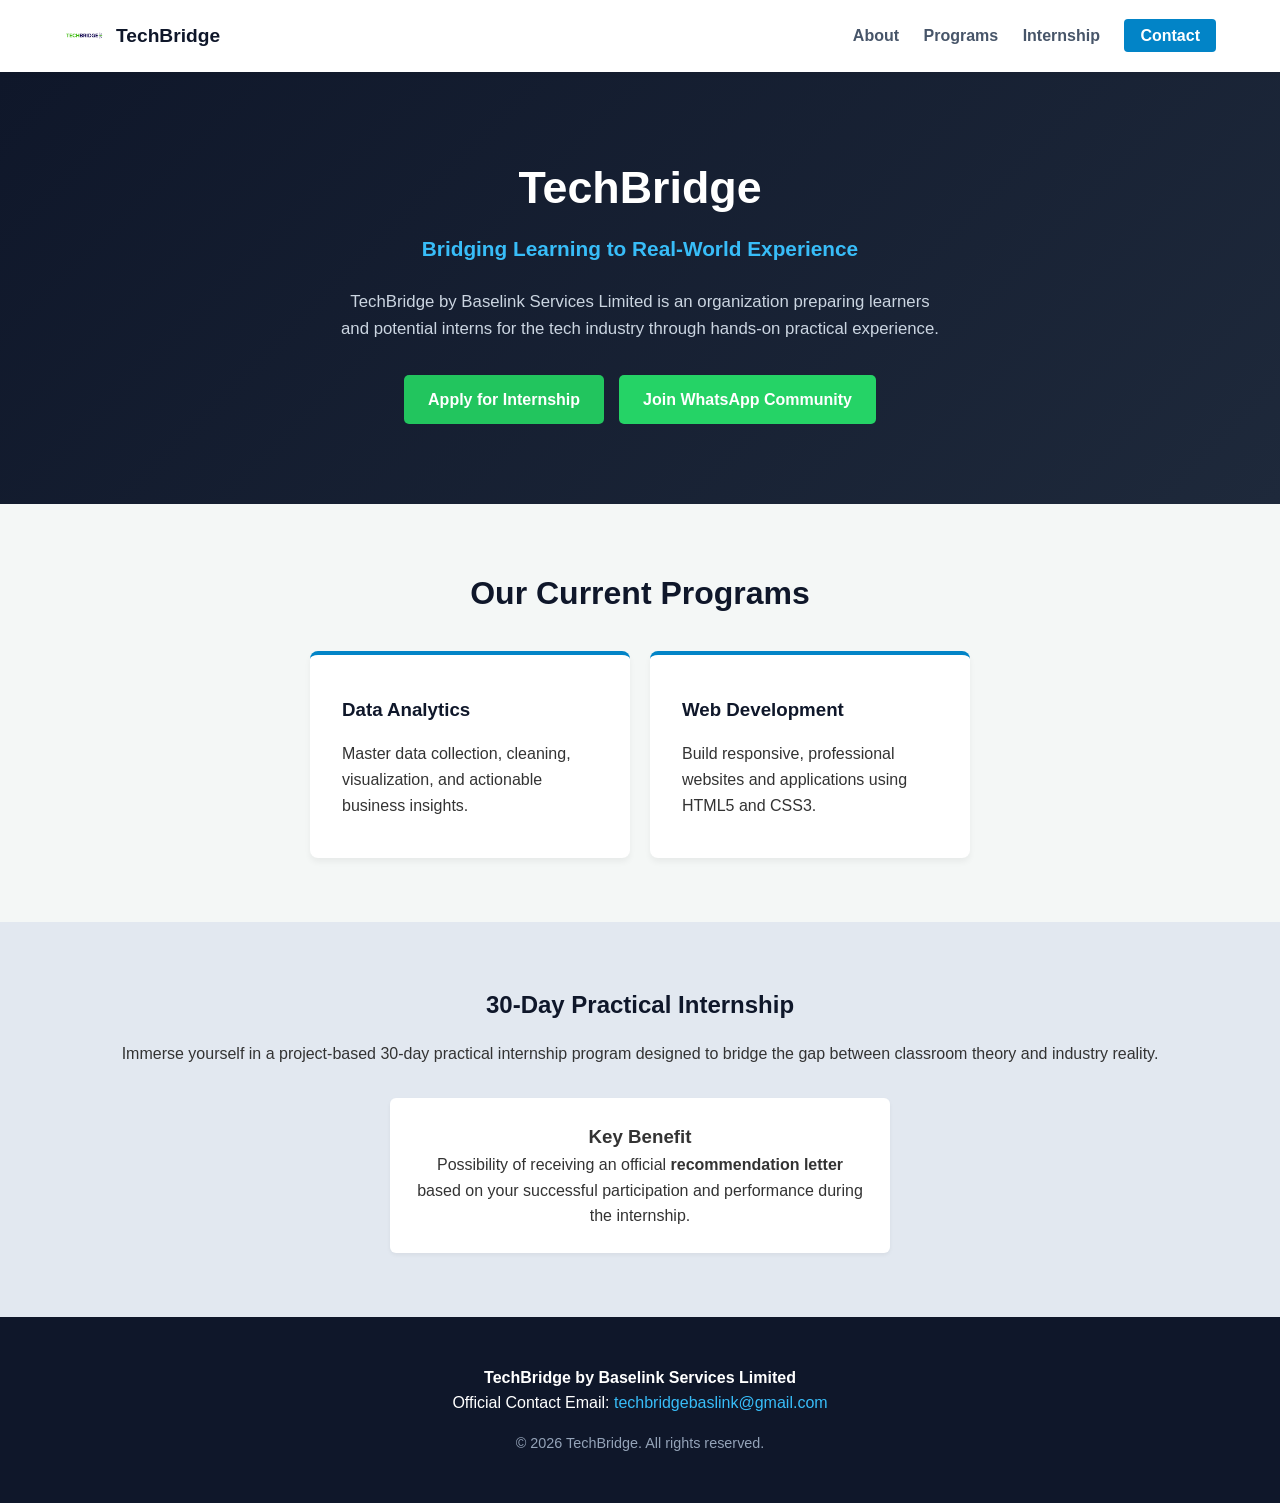
==== index.html @ 60b970bb "Initial commit - TechBridge homepage" ====
<!DOCTYPE html> <html lang="en"> 
<head>
    <meta charset="UTF-8"> <meta 
    name="viewport" 
    content="width=device-width, 
    initial-scale=1.0"> 
    <title>TechBridge - Bridging 
    Learning to Real-World 
    Experience</title> <link 
    rel="stylesheet" 
    href="style.css">
</head> <body> <!-- Header & 
    Brand Identity --> <header>
        <div 
        class="logo-container">
            <img 
            src="images/techbridge-logo.png" 
            alt="TechBridge 
            Logo"> <span 
            class="brand-name">TechBridge</span>
        </div> <nav> <a 
            href="#about">About</a> 
            <a 
            href="#programs">Programs</a> 
            <a 
            href="#internship">Internship</a> 
            <a href="#contact" 
            class="nav-contact">Contact</a>
        </nav> </header> <!-- 
    Hero Section --> <section 
    class="hero" id="about">
        <h1>TechBridge</h1> <p 
        class="tagline">Bridging 
        Learning to Real-World 
        Experience</p> <p 
        class="intro-desc">TechBridge 
        by Baselink Services 
        Limited is an 
        organization preparing 
        learners and potential 
        interns for the tech 
        industry through hands-on 
        practical experience.</p> 
        <div class="hero-btns">
            <a 
            href="https://forms.gle/your-application-form" 
            target="_blank" 
            class="btn-primary">Apply 
            for Internship</a> <a 
            href="https://chat.whatsapp.com/your-community-link" 
            target="_blank" 
            class="btn-community">Join 
            WhatsApp 
            Community</a>
        </div> </section> <!-- 
    Programs Section --> <section 
    id="programs" 
    class="programs">
        <h2>Our Current 
        Programs</h2> <div 
        class="program-grid">
            <div class="card"> 
                <h3>Data 
                Analytics</h3> 
                <p>Master data 
                collection, 
                cleaning, 
                visualization, 
                and actionable 
                business 
                insights.</p>
            </div> <div 
            class="card">
                <h3>Web 
                Development</h3> 
                <p>Build 
                responsive, 
                professional 
                websites and 
                applications 
                using HTML5 and 
                CSS3.</p>
            </div> </div> 
    </section> <!-- Internship 
    Details Section --> <section 
    id="internship" 
    class="internship-section">
        <h2>30-Day Practical 
        Internship</h2> 
        <p>Immerse yourself in a 
        project-based 30-day 
        practical internship 
        program designed to 
        bridge the gap between 
        classroom theory and 
        industry reality.</p> 
        <div class="benefit-box">
            <h3>Key Benefit</h3> 
            <p>Possibility of 
            receiving an official 
            <strong>recommendation 
            letter</strong> based 
            on your successful 
            participation and 
            performance during 
            the internship.</p>
        </div> </section> <!-- 
    Footer & Contact --> <footer 
    id="contact">
        <p><strong>TechBridge by 
        Baselink Services 
        Limited</strong></p> 
        <p>Official Contact 
        Email: <a 
        href="mailto:techbridgebaslink@gmail.com">techbridgebaslink@gmail.com</a></p> 
        <p 
        class="footer-copy">&copy; 
        2026 TechBridge. All 
        rights reserved.</p>
    </footer> </body> </html>
---- style.css ----
* { margin: 0; padding: 0; 
    box-sizing: border-box; 
    font-family: Arial, 
    sans-serif;
}
body { line-height: 1.6; color: 
    #333;
    background-color: #f4f7f6;
}
header { display: flex; 
    justify-content: 
    space-between; align-items: 
    center; padding: 1rem 5%; 
    background: #ffffff; 
    box-shadow: 0 2px 5px 
    rgba(0,0,0,0.05); position: 
    sticky; top: 0; z-index: 100;
}
.logo-container { display: flex; 
    align-items: center; gap: 
    12px;
}
.logo-container img { height: 
    40px;
}
.brand-name { font-size: 1.2rem; 
    font-weight: bold; color: 
    #0f172a;
}
nav a { margin-left: 20px; 
    text-decoration: none; color: 
    #475569;
    font-weight: 600;
}
.nav-contact { background-color: 
    #0284c7;
    color: white !important; 
    padding: 8px 16px; 
    border-radius: 4px;
}
.hero { text-align: center; 
    padding: 5rem 2rem; 
    background: 
    linear-gradient(135deg, 
    #0f172a, #1e293b);
    color: white;
}
.hero h1 { font-size: 2.8rem; 
    margin-bottom: 0.5rem;
}
.tagline { font-size: 1.3rem; 
    color: #38bdf8; 
    margin-bottom: 1.5rem; 
    font-weight: 600;
}
.intro-desc { max-width: 600px; 
    margin: 0 auto 2rem auto; 
    color: #cbd5e1; font-size: 
    1.05rem;
}
.hero-btns { display: flex; gap: 
    15px; justify-content: 
    center; flex-wrap: wrap;
}
.btn-primary { background-color: 
    #22c55e;
    color: white; padding: 12px 
    24px; border-radius: 5px; 
    text-decoration: none; 
    font-weight: bold;
}
.btn-community { 
    background-color: #25d366; 
    color: white; padding: 12px 
    24px; border-radius: 5px; 
    text-decoration: none; 
    font-weight: bold;
}
.programs { padding: 4rem 5%; 
    text-align: center;
}
.programs h2 { font-size: 2rem; 
    margin-bottom: 2rem; color: 
    #0f172a;
}
.program-grid { display: flex; 
    gap: 20px; justify-content: 
    center; flex-wrap: wrap;
}
.card { background: white; 
    padding: 2.5rem 2rem; 
    border-radius: 8px; 
    box-shadow: 0 4px 6px 
    rgba(0,0,0,0.05); width: 
    320px; text-align: left; 
    border-top: 4px solid 
    #0284c7;
}
.card h3 { margin-bottom: 1rem; 
    color: #0f172a;
}
.internship-section { background: 
    #e2e8f0;
    text-align: center; padding: 
    4rem 2rem;
}
.internship-section h2 { color: 
    #0f172a;
    margin-bottom: 1rem;
}
.benefit-box { background: white; 
    max-width: 500px; margin: 
    2rem auto 0 auto; padding: 
    1.5rem; border-radius: 6px; 
    box-shadow: 0 2px 4px 
    rgba(0,0,0,0.05);
}
footer { background: #0f172a; 
    color: white; text-align: 
    center; padding: 3rem 2rem;
}
footer a { color: #38bdf8; 
    text-decoration: none;
}
.footer-copy { margin-top: 1rem; 
    color: #94a3b8; font-size: 
    0.9rem;
}
@media (max-width: 768px) { nav { 
        display: none;
    }
    .hero h1 { font-size: 2.2rem;
    }
}
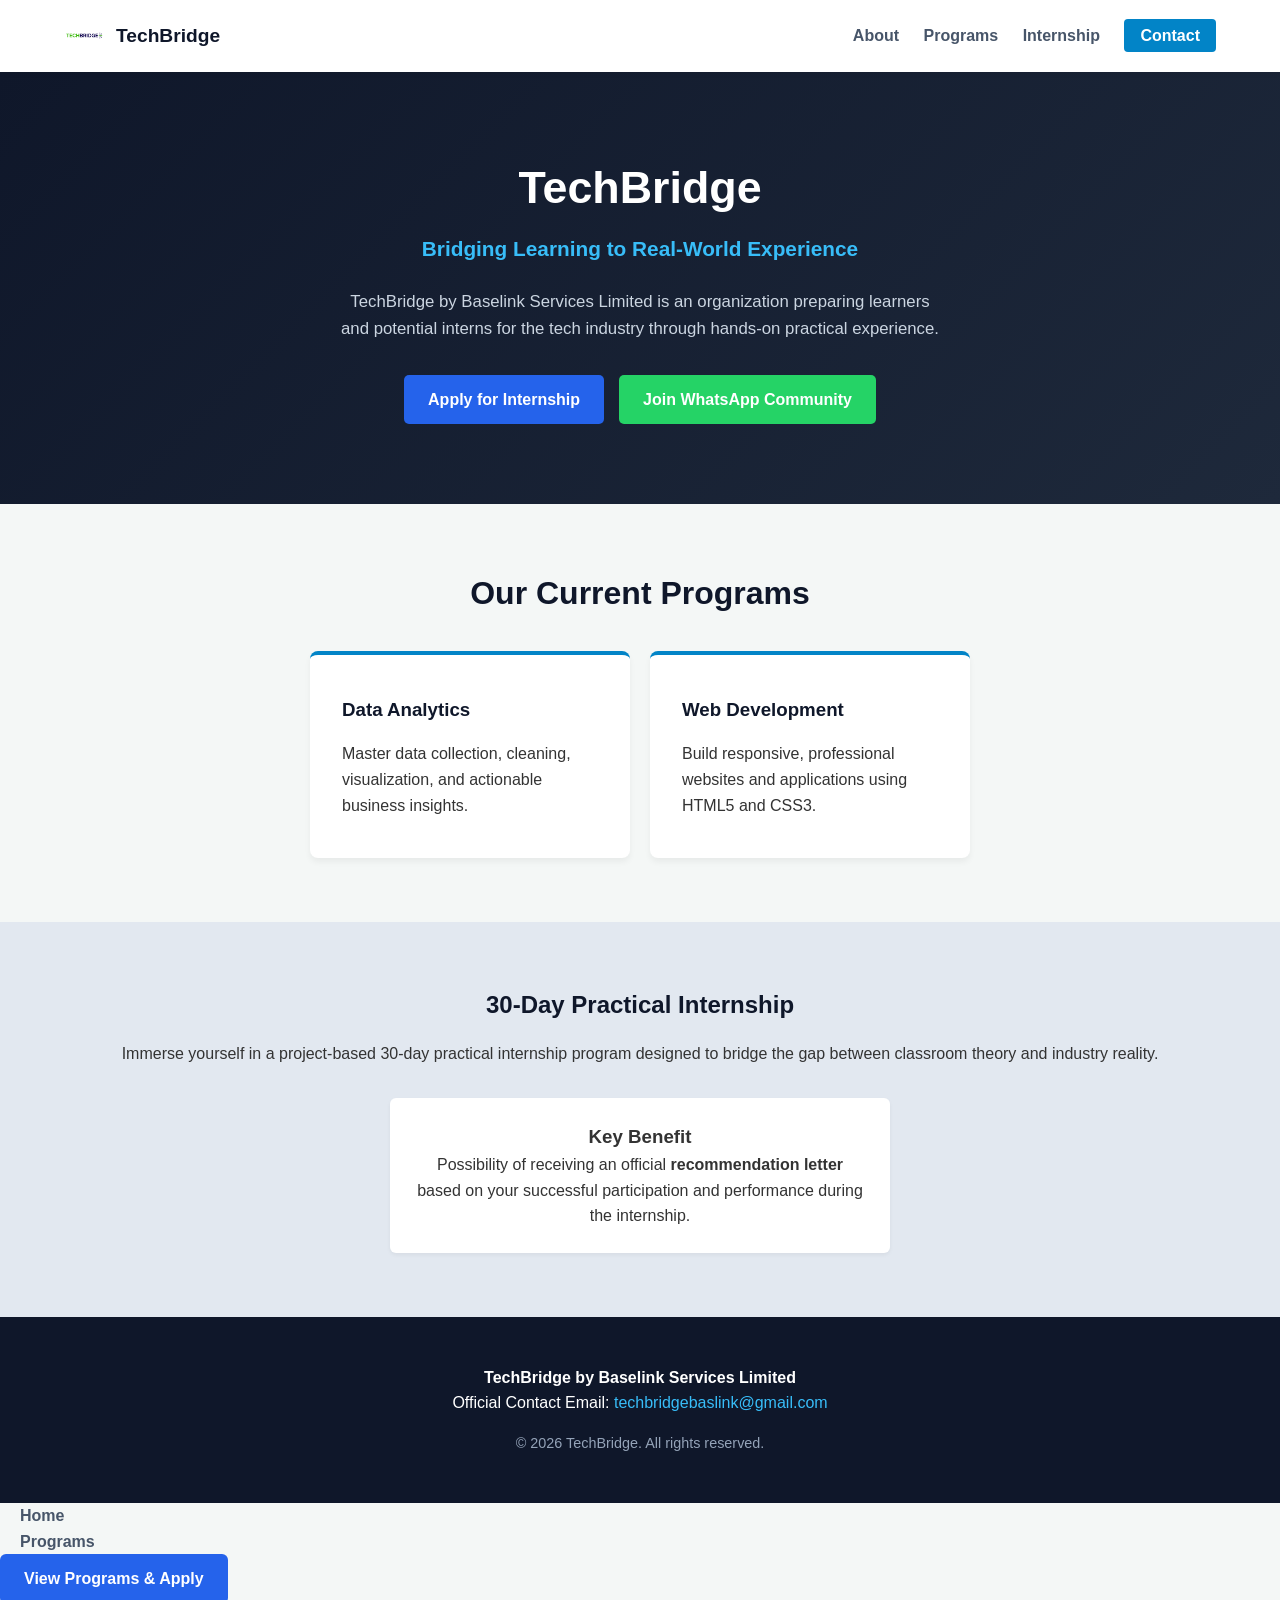
==== commit 51d68688: "Connected homepage navigation to programs.html" ====
--- a/index.html
+++ b/index.html
@@ -117,4 +117,12 @@
         class="footer-copy">&copy; 
         2026 TechBridge. All 
         rights reserved.</p>
-    </footer> </body> </html>
+    </footer> </body> </html> <nav> <ul 
+    class="nav-links">
+        <li><a 
+        href="index.html">Home</a></li> 
+        <li><a 
+        href="programs.html">Programs</a></li>
+    </ul> </nav> <a href="programs.html" 
+class="btn btn-primary">View Programs & 
+Apply</a>
--- a/style.css
+++ b/style.css
@@ -132,3 +132,89 @@
     .hero h1 { font-size: 2.2rem;
     }
 }
+
+/* --- Task 2: Programs 
+Experience Styles --- */ 
+.programs-overview {
+    text-align: center; 
+    padding: 3rem 1.5rem 
+    2rem; max-width: 800px; 
+    margin: 0 auto;
+}
+.programs-container { 
+    display: grid; 
+    grid-template-columns: 
+    repeat(auto-fit, 
+    minmax(320px, 1fr)); 
+    gap: 2rem; max-width: 
+    1100px; margin: 2rem 
+    auto; padding: 0 
+    1.5rem;
+}
+.program-card { background: 
+    #ffffff;
+    border-radius: 12px; 
+    border: 1px solid 
+    #e2e8f0;
+    padding: 2rem; display: 
+    flex; flex-direction: 
+    column; 
+    justify-content: 
+    space-between;
+}
+.category-badge { display: 
+    inline-block; padding: 
+    0.25rem 0.75rem; 
+    font-size: 0.8rem; 
+    font-weight: 600; 
+    border-radius: 20px; 
+    text-transform: 
+    uppercase;
+}
+.data-card .category-badge 
+{ background-color: 
+#e0f2fe; color: #0284c7; }
+.web-card .category-badge { 
+background-color: #d1fae5; 
+color: #059669; } 
+.skills-list {
+    list-style: none; 
+    padding: 0; display: 
+    flex; flex-wrap: wrap; 
+    gap: 0.5rem;
+}
+.skills-list li { 
+    background: #f1f5f9; 
+    padding: 0.4rem 0.8rem; 
+    border-radius: 6px; 
+    font-size: 0.875rem;
+}
+.btn { display: 
+    inline-block; padding: 
+    0.75rem 1.5rem; 
+    border-radius: 6px; 
+    text-decoration: none; 
+    font-weight: 600; 
+    text-align: center;
+}
+.btn-primary { 
+background-color: #2563eb; 
+color: white; } 
+.btn-secondary { 
+background-color: #f1f5f9; 
+color: #1e293b; width: 
+100%; box-sizing: 
+border-box; } .cta-section 
+{
+    text-align: center; 
+    background-color: 
+    #0f172a;
+    color: white; padding: 
+    4rem 1.5rem; 
+    margin-top: 4rem;
+}
+@media (max-width: 640px) { 
+    .programs-container { 
+    grid-template-columns: 
+    1fr; }
+}
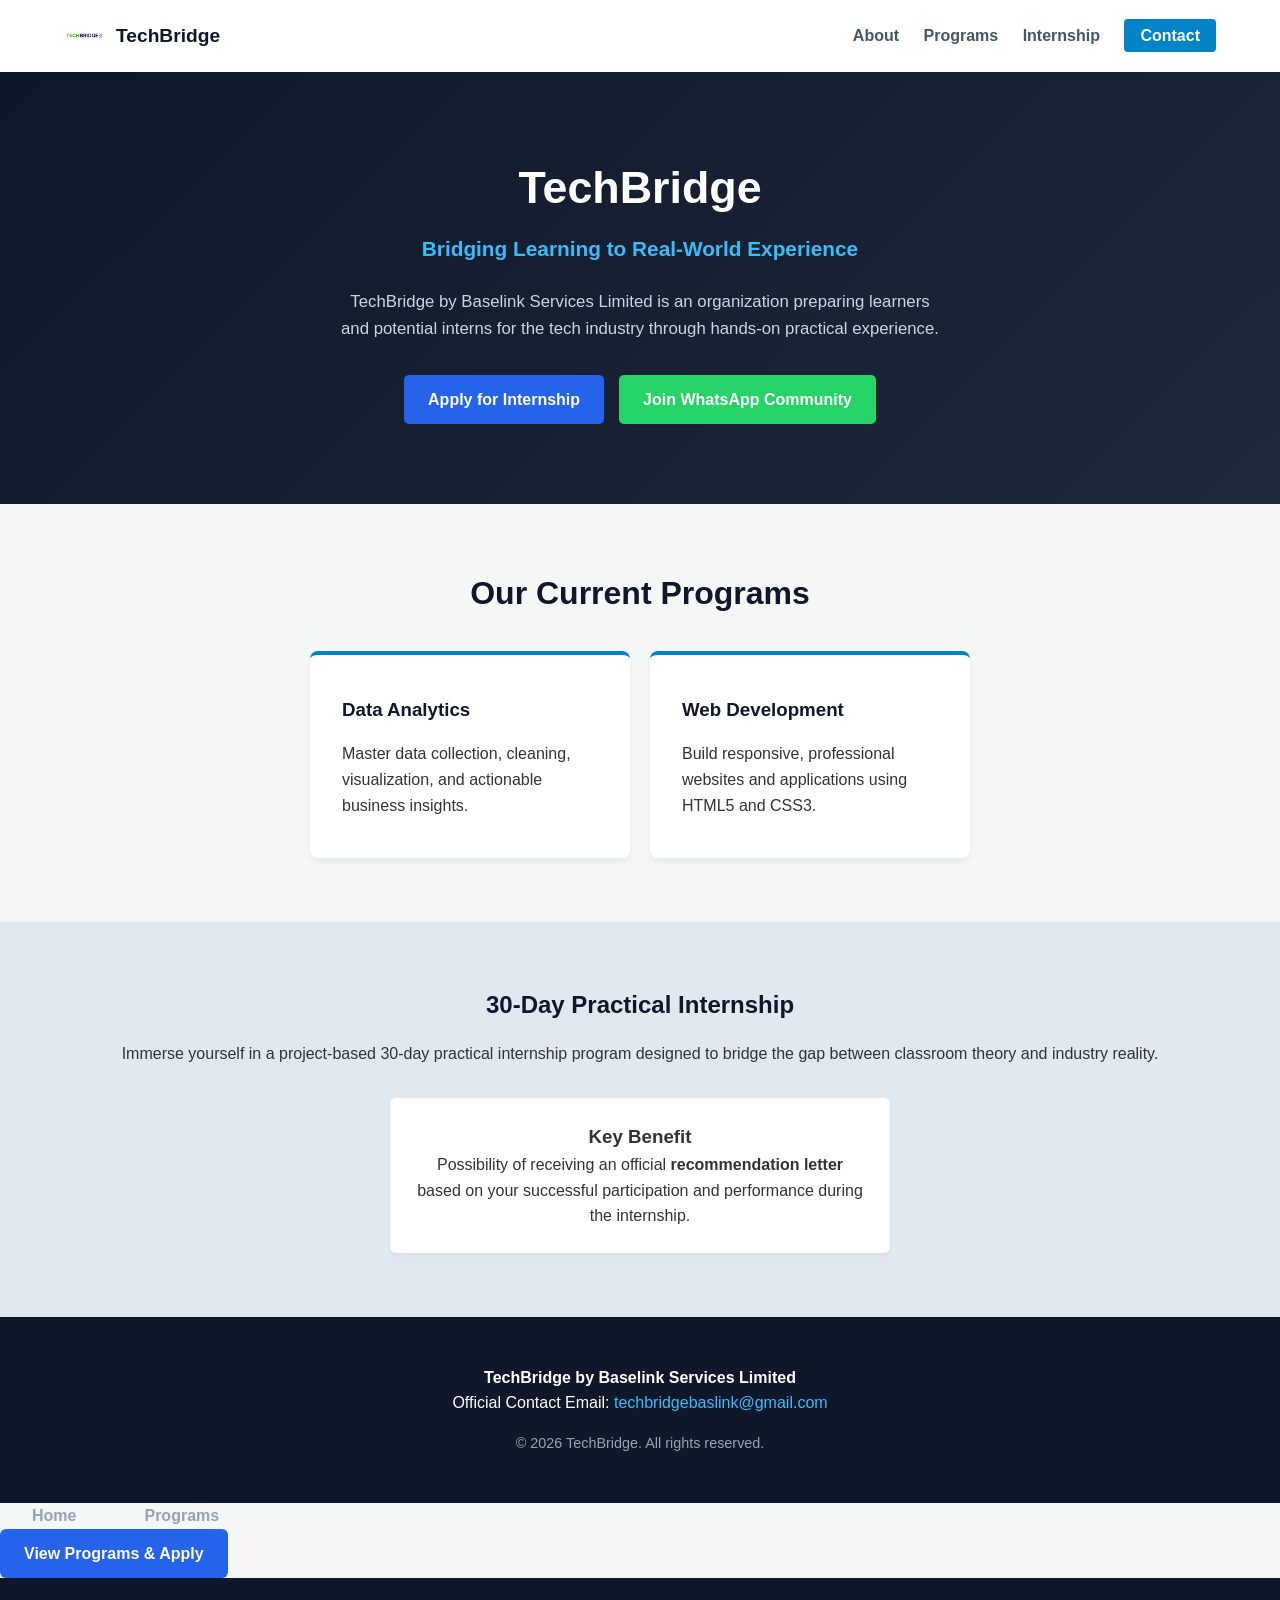
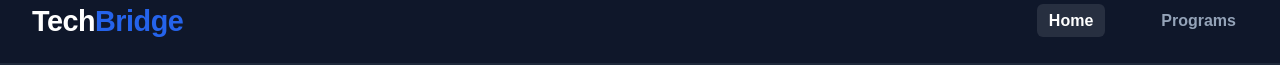
==== commit 12900384: "Added two-way navigation and explicit back link" ====
--- a/index.html
+++ b/index.html
@@ -125,4 +125,13 @@
         href="programs.html">Programs</a></li>
     </ul> </nav> <a href="programs.html" 
 class="btn btn-primary">View Programs & 
-Apply</a>
+Apply</a> <header class="navbar">
+    <a href="index.html" 
+    class="logo">Tech<span>Bridge</span></a> 
+    <nav>
+        <ul class="nav-links"> <li><a 
+            href="index.html" 
+            class="active">Home</a></li> 
+            <li><a 
+            href="programs.html">Programs</a></li>
+        </ul> </nav> </header>
--- a/style.css
+++ b/style.css
@@ -218,3 +218,41 @@
     grid-template-columns: 
     1fr; }
 }
+/* --- Navigation Bar & Prominent Logo --- 
+*/ .navbar {
+    display: flex; justify-content: 
+    space-between; align-items: center; 
+    padding: 1.2rem 2rem; 
+    background-color: #0f172a; 
+    border-bottom: 2px solid #1e293b;
+}
+.navbar .logo { font-size: 1.8rem; 
+    font-weight: 800; color: #ffffff; 
+    text-decoration: none; letter-spacing: 
+    -0.5px;
+}
+.navbar .logo span { color: #2563eb; 
+    font-weight: 800;
+}
+.nav-links { list-style: none; display: 
+    flex; gap: 1.5rem; margin: 0; padding: 
+    0; align-items: center;
+}
+.nav-links a { color: #94a3b8; 
+    text-decoration: none; font-size: 
+    1rem; font-weight: 600; padding: 
+    0.5rem 0.75rem; border-radius: 6px; 
+    transition: all 0.2s;
+}
+.nav-links a.active, .nav-links a:hover { 
+    color: #ffffff; background-color: 
+    rgba(255, 255, 255, 0.1);
+}
+.back-link { display: inline-block; 
+    margin-bottom: 1rem; color: #2563eb; 
+    text-decoration: none; font-weight: 
+    600; font-size: 0.95rem;
+}
+.back-link:hover { text-decoration: 
+    underline;
+}
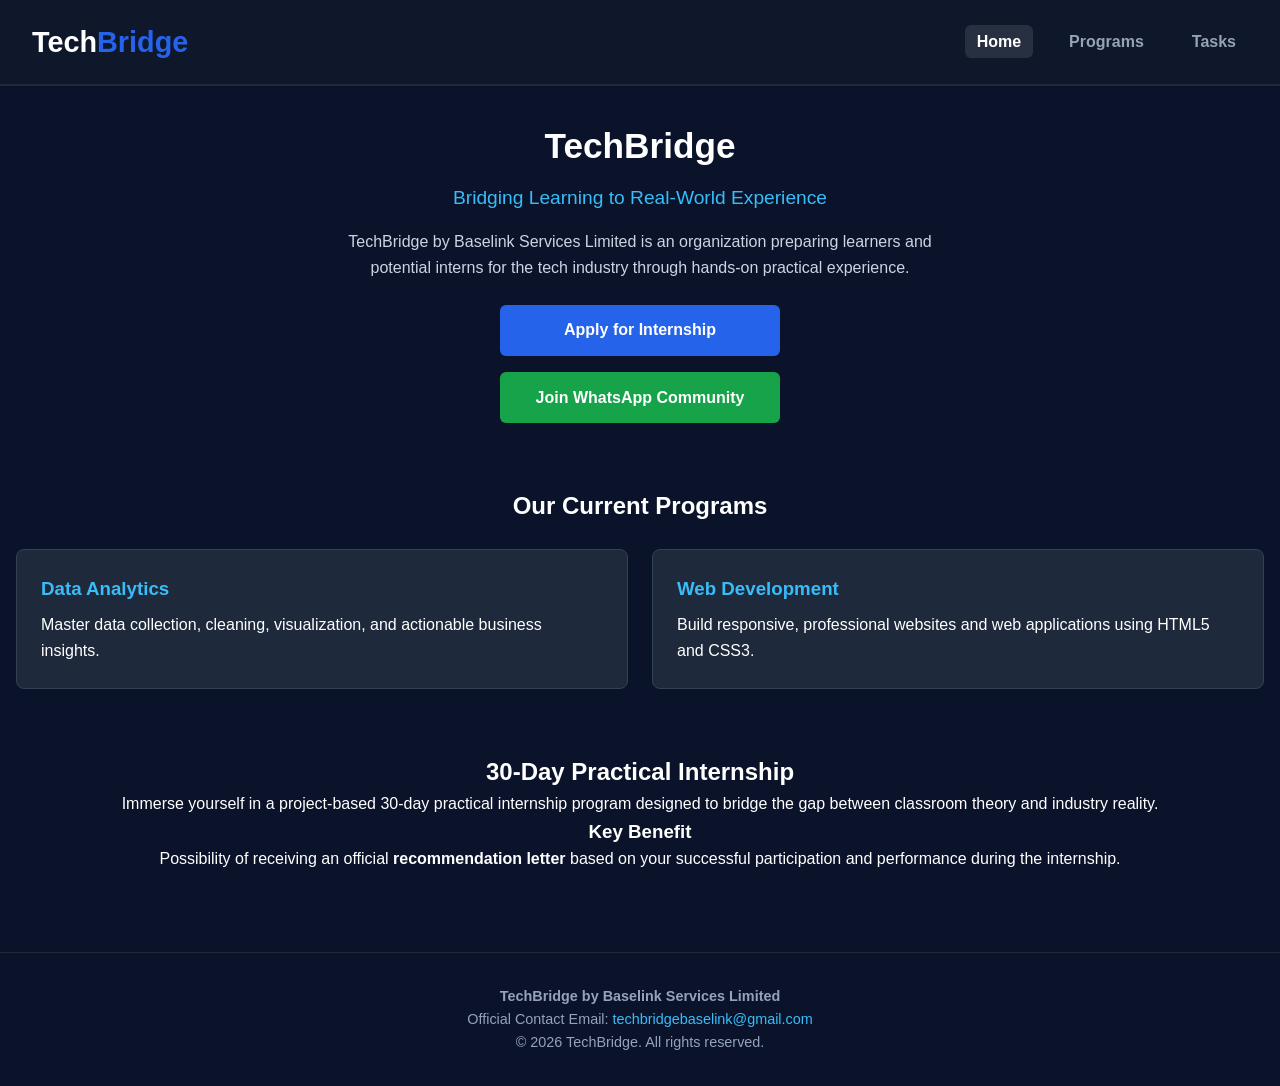
==== commit 5307e836: "Clean rebuild for Task 3 multi-page website" ====
--- a/index.html
+++ b/index.html
@@ -1,137 +1,172 @@
-<!DOCTYPE html> <html lang="en"> 
-<head>
-    <meta charset="UTF-8"> <meta 
+<!DOCTYPE html> <html 
+lang="en"> <head>
+    <meta 
+    charset="UTF-8"> 
+    <meta 
     name="viewport" 
     content="width=device-width, 
     initial-scale=1.0"> 
-    <title>TechBridge - Bridging 
-    Learning to Real-World 
-    Experience</title> <link 
+    <title>TechBridge 
+    - Bridging 
+    Learning to 
+    Real-World 
+    Experience</title> 
+    <link 
     rel="stylesheet" 
     href="style.css">
-</head> <body> <!-- Header & 
-    Brand Identity --> <header>
+</head> <body> <header 
+    class="navbar">
+        <a 
+        href="index.html" 
+        class="logo">Tech<span>Bridge</span></a> 
+        <nav>
+            <ul 
+            class="nav-links">
+                <li><a 
+                href="index.html" 
+                class="active">Home</a></li> 
+                <li><a 
+                href="programs.html">Programs</a></li> 
+                <li><a 
+                href="tasks.html">Tasks</a></li>
+            </ul> 
+        </nav>
+    </header> <section 
+    class="hero" 
+    id="about">
+        <h1>TechBridge</h1> 
+        <p 
+        class="hero-tagline">Bridging 
+        Learning to 
+        Real-World 
+        Experience</p> 
+        <p 
+        class="intro-desc">TechBridge 
+        by Baselink 
+        Services 
+        Limited is an 
+        organization 
+        preparing 
+        learners and 
+        potential 
+        interns for 
+        the tech 
+        industry 
+        through 
+        hands-on 
+        practical 
+        experience.</p> 
         <div 
-        class="logo-container">
-            <img 
-            src="images/techbridge-logo.png" 
-            alt="TechBridge 
-            Logo"> <span 
-            class="brand-name">TechBridge</span>
-        </div> <nav> <a 
-            href="#about">About</a> 
-            <a 
-            href="#programs">Programs</a> 
-            <a 
-            href="#internship">Internship</a> 
-            <a href="#contact" 
-            class="nav-contact">Contact</a>
-        </nav> </header> <!-- 
-    Hero Section --> <section 
-    class="hero" id="about">
-        <h1>TechBridge</h1> <p 
-        class="tagline">Bridging 
-        Learning to Real-World 
-        Experience</p> <p 
-        class="intro-desc">TechBridge 
-        by Baselink Services 
-        Limited is an 
-        organization preparing 
-        learners and potential 
-        interns for the tech 
-        industry through hands-on 
-        practical experience.</p> 
-        <div class="hero-btns">
+        class="hero-btns">
             <a 
             href="https://forms.gle/your-application-form" 
             target="_blank" 
             class="btn-primary">Apply 
-            for Internship</a> <a 
+            for 
+            Internship</a> 
+            <a 
             href="https://chat.whatsapp.com/your-community-link" 
             target="_blank" 
             class="btn-community">Join 
             WhatsApp 
             Community</a>
-        </div> </section> <!-- 
-    Programs Section --> <section 
-    id="programs" 
-    class="programs">
-        <h2>Our Current 
-        Programs</h2> <div 
+        </div> 
+    </section> 
+    <section 
+    class="programs" 
+    id="programs">
+        <h2>Our 
+        Current 
+        Programs</h2> 
+        <div 
         class="program-grid">
-            <div class="card"> 
+            <div 
+            class="card">
                 <h3>Data 
                 Analytics</h3> 
-                <p>Master data 
+                <p>Master 
+                data 
                 collection, 
                 cleaning, 
                 visualization, 
-                and actionable 
+                and 
+                actionable 
                 business 
                 insights.</p>
-            </div> <div 
+            </div> 
+            <div 
             class="card">
                 <h3>Web 
                 Development</h3> 
                 <p>Build 
                 responsive, 
                 professional 
-                websites and 
+                websites 
+                and 
+                web 
                 applications 
-                using HTML5 and 
+                using 
+                HTML5 
+                and 
                 CSS3.</p>
-            </div> </div> 
-    </section> <!-- Internship 
-    Details Section --> <section 
-    id="internship" 
-    class="internship-section">
-        <h2>30-Day Practical 
+            </div> 
+        </div>
+    </section> 
+    <section 
+    class="internship-section" 
+    id="internship">
+        <h2>30-Day 
+        Practical 
         Internship</h2> 
-        <p>Immerse yourself in a 
-        project-based 30-day 
-        practical internship 
-        program designed to 
-        bridge the gap between 
-        classroom theory and 
-        industry reality.</p> 
-        <div class="benefit-box">
-            <h3>Key Benefit</h3> 
-            <p>Possibility of 
-            receiving an official 
+        <p>Immerse 
+        yourself in a 
+        project-based 
+        30-day 
+        practical 
+        internship 
+        program 
+        designed to 
+        bridge the gap 
+        between 
+        classroom 
+        theory and 
+        industry 
+        reality.</p> 
+        <div 
+        class="benefit-box">
+            <h3>Key 
+            Benefit</h3> 
+            <p>Possibility 
+            of 
+            receiving 
+            an 
+            official 
             <strong>recommendation 
-            letter</strong> based 
-            on your successful 
-            participation and 
-            performance during 
-            the internship.</p>
-        </div> </section> <!-- 
-    Footer & Contact --> <footer 
+            letter</strong> 
+            based on 
+            your 
+            successful 
+            participation 
+            and 
+            performance 
+            during the 
+            internship.</p>
+        </div> 
+    </section> <footer 
     id="contact">
-        <p><strong>TechBridge by 
-        Baselink Services 
+        <p><strong>TechBridge 
+        by Baselink 
+        Services 
         Limited</strong></p> 
-        <p>Official Contact 
-        Email: <a 
-        href="mailto:techbridgebaslink@gmail.com">techbridgebaslink@gmail.com</a></p> 
+        <p>Official 
+        Contact Email: 
+        <a 
+        href="mailto:techbridgebaselink@gmail.com">techbridgebaselink@gmail.com</a></p> 
         <p 
         class="footer-copy">&copy; 
-        2026 TechBridge. All 
-        rights reserved.</p>
-    </footer> </body> </html> <nav> <ul 
-    class="nav-links">
-        <li><a 
-        href="index.html">Home</a></li> 
-        <li><a 
-        href="programs.html">Programs</a></li>
-    </ul> </nav> <a href="programs.html" 
-class="btn btn-primary">View Programs & 
-Apply</a> <header class="navbar">
-    <a href="index.html" 
-    class="logo">Tech<span>Bridge</span></a> 
-    <nav>
-        <ul class="nav-links"> <li><a 
-            href="index.html" 
-            class="active">Home</a></li> 
-            <li><a 
-            href="programs.html">Programs</a></li>
-        </ul> </nav> </header>
+        2026 
+        TechBridge. 
+        All rights 
+        reserved.</p>
+    </footer> </body> 
+</html>
--- a/style.css
+++ b/style.css
@@ -1,258 +1,232 @@
-* { margin: 0; padding: 0; 
-    box-sizing: border-box; 
-    font-family: Arial, 
+* { box-sizing: 
+    border-box; 
+    margin: 0; 
+    padding: 0; 
+    font-family: 
+    'Segoe UI', 
+    Tahoma, Geneva, 
+    Verdana, 
     sans-serif;
 }
-body { line-height: 1.6; color: 
-    #333;
-    background-color: #f4f7f6;
-}
-header { display: flex; 
+body { 
+    background-color: 
+    #0b132b;
+    color: #ffffff; 
+    line-height: 1.6;
+}
+.container { 
+    max-width: 1100px; 
+    margin: 0 auto; 
+    padding: 2rem 
+    1rem;
+}
+/* Navigation Bar */ 
+.navbar {
+    display: flex; 
     justify-content: 
-    space-between; align-items: 
-    center; padding: 1rem 5%; 
-    background: #ffffff; 
-    box-shadow: 0 2px 5px 
-    rgba(0,0,0,0.05); position: 
-    sticky; top: 0; z-index: 100;
-}
-.logo-container { display: flex; 
-    align-items: center; gap: 
-    12px;
-}
-.logo-container img { height: 
-    40px;
-}
-.brand-name { font-size: 1.2rem; 
-    font-weight: bold; color: 
+    space-between; 
+    align-items: 
+    center; padding: 
+    1.2rem 2rem; 
+    background-color: 
     #0f172a;
-}
-nav a { margin-left: 20px; 
-    text-decoration: none; color: 
-    #475569;
-    font-weight: 600;
-}
-.nav-contact { background-color: 
-    #0284c7;
-    color: white !important; 
-    padding: 8px 16px; 
-    border-radius: 4px;
-}
-.hero { text-align: center; 
-    padding: 5rem 2rem; 
-    background: 
-    linear-gradient(135deg, 
-    #0f172a, #1e293b);
-    color: white;
-}
-.hero h1 { font-size: 2.8rem; 
-    margin-bottom: 0.5rem;
-}
-.tagline { font-size: 1.3rem; 
-    color: #38bdf8; 
-    margin-bottom: 1.5rem; 
-    font-weight: 600;
-}
-.intro-desc { max-width: 600px; 
-    margin: 0 auto 2rem auto; 
-    color: #cbd5e1; font-size: 
-    1.05rem;
-}
-.hero-btns { display: flex; gap: 
-    15px; justify-content: 
-    center; flex-wrap: wrap;
-}
-.btn-primary { background-color: 
-    #22c55e;
-    color: white; padding: 12px 
-    24px; border-radius: 5px; 
-    text-decoration: none; 
-    font-weight: bold;
-}
+    border-bottom: 2px 
+    solid #1e293b;
+}
+.navbar .logo { 
+    font-size: 1.8rem; 
+    font-weight: 800; 
+    color: #ffffff; 
+    text-decoration: 
+    none;
+}
+.navbar .logo span { 
+    color: #2563eb; 
+    font-weight: 800;
+}
+.nav-links { 
+    list-style: none; 
+    display: flex; 
+    gap: 1.5rem; 
+    margin: 0; 
+    padding: 0; 
+    align-items: 
+    center;
+}
+.nav-links a { color: 
+    #94a3b8;
+    text-decoration: 
+    none; font-size: 
+    1rem; font-weight: 
+    600; padding: 
+    0.5rem 0.75rem; 
+    border-radius: 
+    6px; transition: 
+    all 0.2s;
+}
+.nav-links a.active, 
+.nav-links a:hover {
+    color: #ffffff; 
+    background-color: 
+    rgba(255, 255, 
+    255, 0.1);
+}
+/* Main Layout & Cards 
+*/ .hero, .programs, 
+.internship-section {
+    padding: 2rem 
+    1rem; text-align: 
+    center;
+}
+.hero h1 { font-size: 
+2.2rem; margin-bottom: 
+0.5rem; } 
+.hero-tagline { color: 
+#38bdf8; font-size: 
+1.2rem; margin-bottom: 
+1rem; } .intro-desc { 
+max-width: 600px; 
+margin: 0 auto 1.5rem; 
+color: #cbd5e1; } 
+.hero-btns {
+    display: flex; 
+    flex-direction: 
+    column; gap: 1rem; 
+    align-items: 
+    center;
+}
+.btn-primary, 
+.btn-community {
+    display: 
+    inline-block; 
+    padding: 0.8rem 
+    1.5rem; 
+    border-radius: 
+    6px; 
+    text-decoration: 
+    none; font-weight: 
+    600; width: 100%; 
+    max-width: 280px;
+}
+.btn-primary { 
+background-color: 
+#2563eb; color: 
+#ffffff; }
 .btn-community { 
-    background-color: #25d366; 
-    color: white; padding: 12px 
-    24px; border-radius: 5px; 
-    text-decoration: none; 
-    font-weight: bold;
-}
-.programs { padding: 4rem 5%; 
-    text-align: center;
-}
-.programs h2 { font-size: 2rem; 
-    margin-bottom: 2rem; color: 
-    #0f172a;
-}
-.program-grid { display: flex; 
-    gap: 20px; justify-content: 
-    center; flex-wrap: wrap;
-}
-.card { background: white; 
-    padding: 2.5rem 2rem; 
-    border-radius: 8px; 
-    box-shadow: 0 4px 6px 
-    rgba(0,0,0,0.05); width: 
-    320px; text-align: left; 
-    border-top: 4px solid 
-    #0284c7;
-}
-.card h3 { margin-bottom: 1rem; 
-    color: #0f172a;
-}
-.internship-section { background: 
-    #e2e8f0;
-    text-align: center; padding: 
-    4rem 2rem;
-}
-.internship-section h2 { color: 
-    #0f172a;
-    margin-bottom: 1rem;
-}
-.benefit-box { background: white; 
-    max-width: 500px; margin: 
-    2rem auto 0 auto; padding: 
-    1.5rem; border-radius: 6px; 
-    box-shadow: 0 2px 4px 
-    rgba(0,0,0,0.05);
-}
-footer { background: #0f172a; 
-    color: white; text-align: 
-    center; padding: 3rem 2rem;
-}
-footer a { color: #38bdf8; 
-    text-decoration: none;
-}
-.footer-copy { margin-top: 1rem; 
-    color: #94a3b8; font-size: 
-    0.9rem;
-}
-@media (max-width: 768px) { nav { 
-        display: none;
-    }
-    .hero h1 { font-size: 2.2rem;
-    }
-}
-
-/* --- Task 2: Programs 
-Experience Styles --- */ 
-.programs-overview {
-    text-align: center; 
-    padding: 3rem 1.5rem 
-    2rem; max-width: 800px; 
-    margin: 0 auto;
-}
-.programs-container { 
+background-color: 
+#16a34a; color: 
+#ffffff; }
+.program-grid, 
+.program-cards {
     display: grid; 
     grid-template-columns: 
     repeat(auto-fit, 
-    minmax(320px, 1fr)); 
-    gap: 2rem; max-width: 
-    1100px; margin: 2rem 
-    auto; padding: 0 
+    minmax(280px, 
+    1fr)); gap: 
+    1.5rem; 
+    margin-top: 
     1.5rem;
 }
-.program-card { background: 
-    #ffffff;
-    border-radius: 12px; 
-    border: 1px solid 
-    #e2e8f0;
-    padding: 2rem; display: 
-    flex; flex-direction: 
-    column; 
-    justify-content: 
-    space-between;
-}
-.category-badge { display: 
-    inline-block; padding: 
-    0.25rem 0.75rem; 
-    font-size: 0.8rem; 
-    font-weight: 600; 
-    border-radius: 20px; 
+.card, .program-card { 
+    background-color: 
+    #1e293b;
+    padding: 1.5rem; 
+    border-radius: 
+    8px; border: 1px 
+    solid #334155; 
+    text-align: left;
+}
+.card h3, 
+.program-card h2 { 
+color: #38bdf8; 
+margin-bottom: 0.5rem; 
+}
+.skills-tags { 
+display: flex; 
+flex-wrap: wrap; gap: 
+0.5rem; margin-top: 
+1rem; } .tag { 
+background-color: 
+#334155; color: 
+#38bdf8; padding: 
+0.2rem 0.6rem; 
+border-radius: 4px; 
+font-size: 0.8rem; } 
+.back-link { display: 
+inline-block; 
+margin-bottom: 1rem; 
+color: #38bdf8; 
+text-decoration: none; 
+font-weight: 600; } /* 
+Task Roadmap Styles */ 
+.tasks-header { 
+text-align: center; 
+margin: 2rem 0; } 
+.tasks-grid {
+    display: grid; 
+    grid-template-columns: 
+    repeat(auto-fit, 
+    minmax(280px, 
+    1fr)); gap: 
+    1.5rem; 
+    margin-bottom: 
+    3rem;
+}
+.task-card { 
+    background-color: 
+    #1e293b;
+    border-radius: 
+    8px; padding: 
+    1.5rem; border: 
+    1px solid #334155; 
+    text-align: left;
+}
+.task-badge { display: 
+    inline-block; 
+    padding: 0.25rem 
+    0.6rem; 
+    border-radius: 
+    12px; font-size: 
+    0.75rem; 
+    font-weight: 700; 
     text-transform: 
-    uppercase;
-}
-.data-card .category-badge 
+    uppercase; 
+    margin-bottom: 
+    0.5rem;
+}
+.task-badge.beginner { 
+background-color: 
+#166534; color: 
+#4ade80; }
+.task-badge.intermediate 
 { background-color: 
-#e0f2fe; color: #0284c7; }
-.web-card .category-badge { 
-background-color: #d1fae5; 
-color: #059669; } 
-.skills-list {
-    list-style: none; 
-    padding: 0; display: 
-    flex; flex-wrap: wrap; 
-    gap: 0.5rem;
-}
-.skills-list li { 
-    background: #f1f5f9; 
-    padding: 0.4rem 0.8rem; 
-    border-radius: 6px; 
-    font-size: 0.875rem;
-}
-.btn { display: 
-    inline-block; padding: 
-    0.75rem 1.5rem; 
-    border-radius: 6px; 
-    text-decoration: none; 
-    font-weight: 600; 
-    text-align: center;
-}
-.btn-primary { 
-background-color: #2563eb; 
-color: white; } 
-.btn-secondary { 
-background-color: #f1f5f9; 
-color: #1e293b; width: 
-100%; box-sizing: 
-border-box; } .cta-section 
-{
-    text-align: center; 
-    background-color: 
-    #0f172a;
-    color: white; padding: 
-    4rem 1.5rem; 
-    margin-top: 4rem;
-}
-@media (max-width: 640px) { 
-    .programs-container { 
-    grid-template-columns: 
-    1fr; }
-}
-/* --- Navigation Bar & Prominent Logo --- 
-*/ .navbar {
-    display: flex; justify-content: 
-    space-between; align-items: center; 
-    padding: 1.2rem 2rem; 
-    background-color: #0f172a; 
-    border-bottom: 2px solid #1e293b;
-}
-.navbar .logo { font-size: 1.8rem; 
-    font-weight: 800; color: #ffffff; 
-    text-decoration: none; letter-spacing: 
-    -0.5px;
-}
-.navbar .logo span { color: #2563eb; 
-    font-weight: 800;
-}
-.nav-links { list-style: none; display: 
-    flex; gap: 1.5rem; margin: 0; padding: 
-    0; align-items: center;
-}
-.nav-links a { color: #94a3b8; 
-    text-decoration: none; font-size: 
-    1rem; font-weight: 600; padding: 
-    0.5rem 0.75rem; border-radius: 6px; 
-    transition: all 0.2s;
-}
-.nav-links a.active, .nav-links a:hover { 
-    color: #ffffff; background-color: 
-    rgba(255, 255, 255, 0.1);
-}
-.back-link { display: inline-block; 
-    margin-bottom: 1rem; color: #2563eb; 
-    text-decoration: none; font-weight: 
-    600; font-size: 0.95rem;
-}
-.back-link:hover { text-decoration: 
-    underline;
-}
+#854d0e; color: 
+#facc15; }
+.task-badge.advanced { 
+background-color: 
+#991b1b; color: 
+#f87171; }
+.task-day { display: 
+block; color: #94a3b8; 
+font-size: 0.85rem; 
+font-weight: 600; 
+margin-bottom: 0.5rem; 
+}
+.task-card h3 { color: 
+#ffffff; font-size: 
+1.1rem; margin-bottom: 
+0.5rem; } .task-card p 
+{ color: #cbd5e1; 
+font-size: 0.9rem; 
+line-height: 1.4; } 
+footer { text-align: 
+center; padding: 2rem 
+1rem; border-top: 1px 
+solid #1e293b; 
+margin-top: 3rem; 
+color: #94a3b8; 
+font-size: 0.9rem; } 
+footer a { color: 
+#38bdf8; 
+text-decoration: none; 
+}
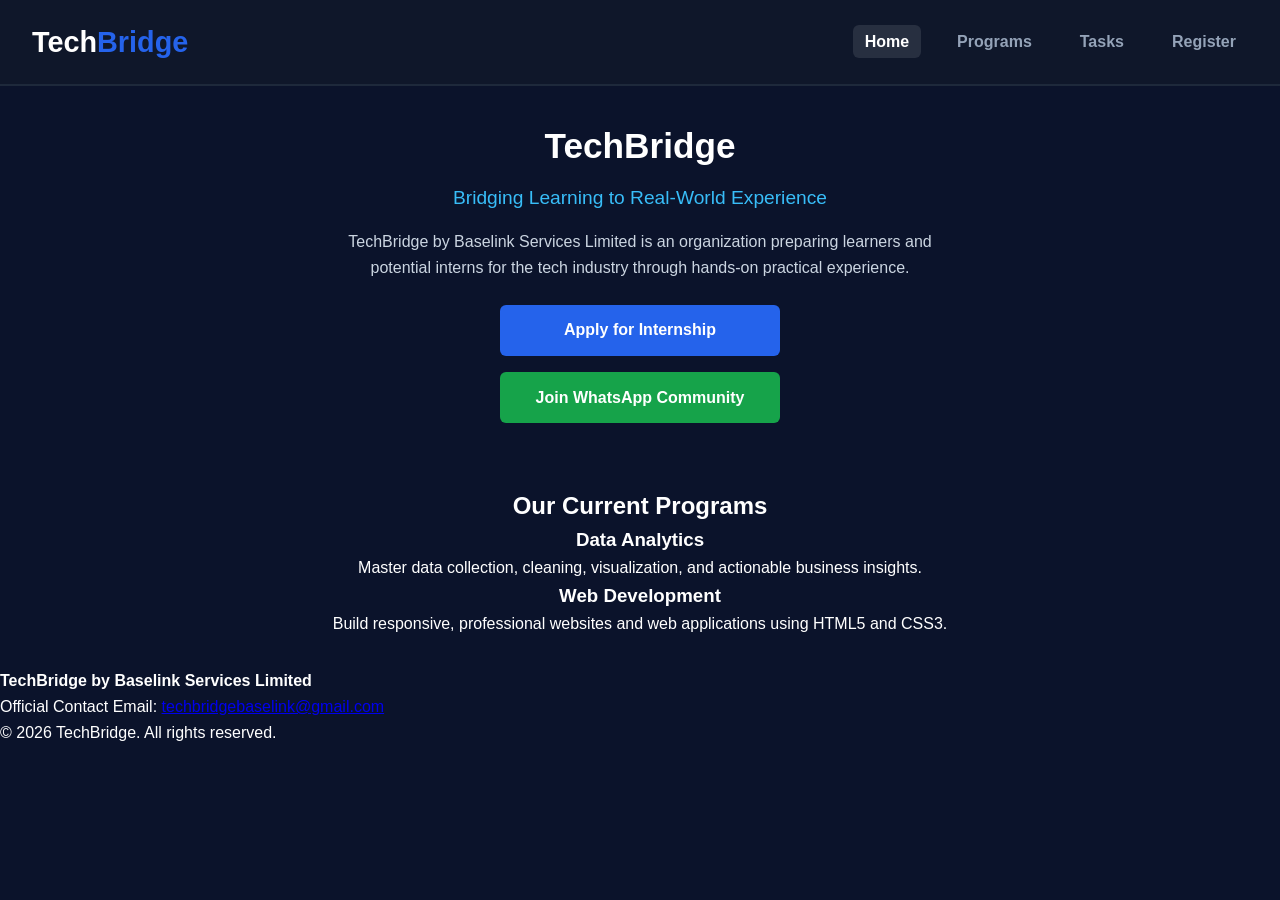
==== commit 72587a45: "Completed Task 5 - Intern Registration Experience with Form Validation" ====
--- a/index.html
+++ b/index.html
@@ -1,172 +1,60 @@
-<!DOCTYPE html> <html 
-lang="en"> <head>
-    <meta 
-    charset="UTF-8"> 
-    <meta 
-    name="viewport" 
+<!DOCTYPE html> <html lang="en"> <head> <meta 
+    charset="UTF-8"> <meta name="viewport" 
     content="width=device-width, 
-    initial-scale=1.0"> 
-    <title>TechBridge 
-    - Bridging 
-    Learning to 
-    Real-World 
-    Experience</title> 
-    <link 
-    rel="stylesheet" 
+    initial-scale=1.0"> <title>TechBridge - 
+    Bridging Learning to Real-World 
+    Experience</title> <link rel="stylesheet" 
     href="style.css">
-</head> <body> <header 
-    class="navbar">
-        <a 
+</head> <body> <header class="navbar"> <a 
         href="index.html" 
         class="logo">Tech<span>Bridge</span></a> 
         <nav>
-            <ul 
-            class="nav-links">
-                <li><a 
+            <ul class="nav-links"> <li><a 
                 href="index.html" 
-                class="active">Home</a></li> 
-                <li><a 
+                class="active">Home</a></li> <li><a 
                 href="programs.html">Programs</a></li> 
                 <li><a 
-                href="tasks.html">Tasks</a></li>
-            </ul> 
-        </nav>
-    </header> <section 
-    class="hero" 
-    id="about">
-        <h1>TechBridge</h1> 
-        <p 
-        class="hero-tagline">Bridging 
-        Learning to 
-        Real-World 
-        Experience</p> 
-        <p 
-        class="intro-desc">TechBridge 
-        by Baselink 
-        Services 
-        Limited is an 
-        organization 
-        preparing 
-        learners and 
-        potential 
-        interns for 
-        the tech 
-        industry 
-        through 
-        hands-on 
-        practical 
-        experience.</p> 
-        <div 
+                href="tasks.html">Tasks</a></li> 
+                <li><a 
+                href="register.html">Register</a></li>
+            </ul> </nav> </header> <section 
+    class="hero" id="about">
+        <h1>TechBridge</h1> <p 
+        class="hero-tagline">Bridging Learning to 
+        Real-World Experience</p> <p 
+        class="intro-desc">TechBridge by Baselink 
+        Services Limited is an organization 
+        preparing learners and potential interns 
+        for the tech industry through hands-on 
+        practical experience.</p> <div 
         class="hero-btns">
-            <a 
-            href="https://forms.gle/your-application-form" 
-            target="_blank" 
-            class="btn-primary">Apply 
-            for 
-            Internship</a> 
-            <a 
+            <a href="register.html" 
+            class="btn-primary">Apply for 
+            Internship</a> <a 
             href="https://chat.whatsapp.com/your-community-link" 
             target="_blank" 
-            class="btn-community">Join 
-            WhatsApp 
+            class="btn-community">Join WhatsApp 
             Community</a>
-        </div> 
-    </section> 
-    <section 
-    class="programs" 
+        </div> </section> <section class="programs" 
     id="programs">
-        <h2>Our 
-        Current 
-        Programs</h2> 
-        <div 
+        <h2>Our Current Programs</h2> <div 
         class="program-grid">
-            <div 
-            class="card">
-                <h3>Data 
-                Analytics</h3> 
-                <p>Master 
-                data 
-                collection, 
-                cleaning, 
-                visualization, 
-                and 
-                actionable 
-                business 
-                insights.</p>
-            </div> 
-            <div 
-            class="card">
-                <h3>Web 
-                Development</h3> 
-                <p>Build 
-                responsive, 
-                professional 
-                websites 
-                and 
-                web 
-                applications 
-                using 
-                HTML5 
-                and 
-                CSS3.</p>
-            </div> 
-        </div>
-    </section> 
-    <section 
-    class="internship-section" 
-    id="internship">
-        <h2>30-Day 
-        Practical 
-        Internship</h2> 
-        <p>Immerse 
-        yourself in a 
-        project-based 
-        30-day 
-        practical 
-        internship 
-        program 
-        designed to 
-        bridge the gap 
-        between 
-        classroom 
-        theory and 
-        industry 
-        reality.</p> 
-        <div 
-        class="benefit-box">
-            <h3>Key 
-            Benefit</h3> 
-            <p>Possibility 
-            of 
-            receiving 
-            an 
-            official 
-            <strong>recommendation 
-            letter</strong> 
-            based on 
-            your 
-            successful 
-            participation 
-            and 
-            performance 
-            during the 
-            internship.</p>
-        </div> 
-    </section> <footer 
+            <div class="card"> <h3>Data 
+                Analytics</h3> <p>Master data 
+                collection, cleaning, 
+                visualization, and actionable 
+                business insights.</p>
+            </div> <div class="card"> <h3>Web 
+                Development</h3> <p>Build 
+                responsive, professional websites 
+                and web applications using HTML5 
+                and CSS3.</p>
+            </div> </div> </section> <footer 
     id="contact">
-        <p><strong>TechBridge 
-        by Baselink 
-        Services 
-        Limited</strong></p> 
-        <p>Official 
-        Contact Email: 
-        <a 
+        <p><strong>TechBridge by Baselink Services 
+        Limited</strong></p> <p>Official Contact 
+        Email: <a 
         href="mailto:techbridgebaselink@gmail.com">techbridgebaselink@gmail.com</a></p> 
-        <p 
-        class="footer-copy">&copy; 
-        2026 
-        TechBridge. 
-        All rights 
-        reserved.</p>
-    </footer> </body> 
-</html>
+        <p class="footer-copy">&copy; 2026 
+        TechBridge. All rights reserved.</p>
+    </footer> </body> </html>
--- a/style.css
+++ b/style.css
@@ -1,232 +1,158 @@
-* { box-sizing: 
-    border-box; 
-    margin: 0; 
-    padding: 0; 
-    font-family: 
-    'Segoe UI', 
-    Tahoma, Geneva, 
-    Verdana, 
-    sans-serif;
+* { box-sizing: border-box; margin: 0; 
+    padding: 0; font-family: 'Segoe UI', 
+    Tahoma, Geneva, Verdana, sans-serif;
 }
-body { 
-    background-color: 
-    #0b132b;
-    color: #ffffff; 
+body { background-color: #0b132b; color: 
+    #ffffff;
     line-height: 1.6;
 }
-.container { 
-    max-width: 1100px; 
-    margin: 0 auto; 
-    padding: 2rem 
+.container { max-width: 1100px; margin: 0 
+    auto; padding: 2rem 1rem;
+}
+/* Navigation Bar */ .navbar { display: 
+    flex; justify-content: space-between; 
+    align-items: center; padding: 1.2rem 
+    2rem; background-color: #0f172a; 
+    border-bottom: 2px solid #1e293b;
+}
+.navbar .logo { font-size: 1.8rem; 
+    font-weight: 800; color: #ffffff; 
+    text-decoration: none;
+}
+.navbar .logo span { color: #2563eb; 
+    font-weight: 800;
+}
+.nav-links { list-style: none; display: 
+    flex; gap: 1.5rem; margin: 0; padding: 
+    0; align-items: center;
+}
+.nav-links a { color: #94a3b8; 
+    text-decoration: none; font-size: 
+    1rem; font-weight: 600; padding: 
+    0.5rem 0.75rem; border-radius: 6px; 
+    transition: all 0.2s;
+}
+.nav-links a.active, .nav-links a:hover { 
+    color: #ffffff; background-color: 
+    rgba(255, 255, 255, 0.1);
+}
+/* Layouts & Cards */ .hero, .programs, 
+.internship-section {
+    padding: 2rem 1rem; text-align: 
+    center;
+}
+.hero h1 { font-size: 2.2rem; 
+margin-bottom: 0.5rem; } .hero-tagline { 
+color: #38bdf8; font-size: 1.2rem; 
+margin-bottom: 1rem; } .intro-desc { 
+max-width: 600px; margin: 0 auto 1.5rem; 
+color: #cbd5e1; } .hero-btns {
+    display: flex; flex-direction: column; 
+    gap: 1rem; align-items: center;
+}
+.btn-primary, .btn-community { display: 
+    inline-block; padding: 0.8rem 1.5rem; 
+    border-radius: 6px; text-decoration: 
+    none; font-weight: 600; width: 100%; 
+    max-width: 280px; text-align: center; 
+    border: none; cursor: pointer;
+}
+.btn-primary { background-color: #2563eb; 
+color: #ffffff; } .btn-community { 
+background-color: #16a34a; color: #ffffff; 
+}
+/* Task Tracker Styles */ .tasks-header, 
+.form-header { text-align: center; margin: 
+2rem 0; } .tracker-container { max-width: 
+500px; margin: 1.5rem auto 1rem; 
+text-align: center; }
+#progress-text { font-size: 0.95rem; 
+#font-weight: 600; color: #38bdf8; 
+#display: block; margin-bottom: 0.5rem; }
+.progress-bg { background-color: #1e293b; 
+border-radius: 10px; height: 12px; 
+overflow: hidden; border: 1px solid 
+#334155; }
+.progress-fill { background: 
+linear-gradient(90deg, #2563eb, #16a34a); 
+height: 100%; width: 0%; transition: width 
+0.3s ease; } .filter-controls { display: 
+flex; flex-wrap: wrap; justify-content: 
+center; gap: 0.5rem; margin-top: 1.5rem; } 
+.filter-btn { background-color: #1e293b; 
+color: #94a3b8; border: 1px solid #334155; 
+padding: 0.4rem 0.9rem; border-radius: 
+20px; font-weight: 600; font-size: 
+0.85rem; cursor: pointer; } 
+.filter-btn.active, .filter-btn:hover { 
+background-color: #2563eb; color: #ffffff; 
+border-color: #2563eb; } .tasks-grid { 
+display: grid; grid-template-columns: 
+repeat(auto-fit, minmax(280px, 1fr)); gap: 
+1.5rem; margin-bottom: 3rem; } .task-card 
+{ background-color: #1e293b; 
+border-radius: 8px; padding: 1.5rem; 
+border: 1px solid #334155; text-align: 
+left; } .task-card.completed { 
+border-color: #16a34a; background-color: 
+#0f1f18; }
+.task-card-header { display: flex; 
+justify-content: space-between; 
+align-items: center; margin-bottom: 
+0.5rem; } .task-checkbox { width: 20px; 
+height: 20px; accent-color: #16a34a; 
+cursor: pointer; } .task-badge { display: 
+inline-block; padding: 0.25rem 0.6rem; 
+border-radius: 12px; font-size: 0.75rem; 
+font-weight: 700; text-transform: 
+uppercase; } .task-badge.beginner { 
+background-color: #166534; color: #4ade80; 
+}
+.task-badge.intermediate { 
+background-color: #854d0e; color: #facc15; 
+}
+.task-badge.advanced { background-color: 
+#991b1b; color: #f87171; }
+.task-day { display: block; color: 
+#94a3b8; font-size: 0.85rem; font-weight: 
+600; margin-bottom: 0.5rem; } /* Form & 
+Input Styling (Task 5) */ .form-card {
+    background-color: #1e293b; 
+    border-radius: 10px; padding: 2rem; 
+    max-width: 600px; margin: 0 auto 3rem; 
+    border: 1px solid #334155;
+}
+.form-group { margin-bottom: 1.5rem; 
+    display: flex; flex-direction: column;
+}
+.form-group label { font-weight: 600; 
+    margin-bottom: 0.4rem; color: #e2e8f0;
+}
+.required { color: #f87171; } .form-group 
+input, .form-group select {
+    background-color: #0f172a; border: 1px 
+    solid #334155; color: #ffffff; 
+    padding: 0.75rem; border-radius: 6px; 
+    font-size: 1rem; outline: none; 
+    transition: border-color 0.2s;
+}
+.form-group input:focus, .form-group 
+select:focus {
+    border-color: #2563eb;
+}
+.form-group input.input-error, .form-group 
+select.input-error {
+    border-color: #ef4444;
+}
+.input-hint { color: #94a3b8; font-size: 
+    0.8rem; margin-top: 0.25rem;
+}
+.error-msg { color: #f87171; font-size: 
+    0.85rem; margin-top: 0.3rem; 
+    font-weight: 500;
+}
+.form-submit-btn { width: 100%; max-width: 
+    100%; margin-top: 1rem; font-size: 
     1rem;
 }
-/* Navigation Bar */ 
-.navbar {
-    display: flex; 
-    justify-content: 
-    space-between; 
-    align-items: 
-    center; padding: 
-    1.2rem 2rem; 
-    background-color: 
-    #0f172a;
-    border-bottom: 2px 
-    solid #1e293b;
-}
-.navbar .logo { 
-    font-size: 1.8rem; 
-    font-weight: 800; 
-    color: #ffffff; 
-    text-decoration: 
-    none;
-}
-.navbar .logo span { 
-    color: #2563eb; 
-    font-weight: 800;
-}
-.nav-links { 
-    list-style: none; 
-    display: flex; 
-    gap: 1.5rem; 
-    margin: 0; 
-    padding: 0; 
-    align-items: 
-    center;
-}
-.nav-links a { color: 
-    #94a3b8;
-    text-decoration: 
-    none; font-size: 
-    1rem; font-weight: 
-    600; padding: 
-    0.5rem 0.75rem; 
-    border-radius: 
-    6px; transition: 
-    all 0.2s;
-}
-.nav-links a.active, 
-.nav-links a:hover {
-    color: #ffffff; 
-    background-color: 
-    rgba(255, 255, 
-    255, 0.1);
-}
-/* Main Layout & Cards 
-*/ .hero, .programs, 
-.internship-section {
-    padding: 2rem 
-    1rem; text-align: 
-    center;
-}
-.hero h1 { font-size: 
-2.2rem; margin-bottom: 
-0.5rem; } 
-.hero-tagline { color: 
-#38bdf8; font-size: 
-1.2rem; margin-bottom: 
-1rem; } .intro-desc { 
-max-width: 600px; 
-margin: 0 auto 1.5rem; 
-color: #cbd5e1; } 
-.hero-btns {
-    display: flex; 
-    flex-direction: 
-    column; gap: 1rem; 
-    align-items: 
-    center;
-}
-.btn-primary, 
-.btn-community {
-    display: 
-    inline-block; 
-    padding: 0.8rem 
-    1.5rem; 
-    border-radius: 
-    6px; 
-    text-decoration: 
-    none; font-weight: 
-    600; width: 100%; 
-    max-width: 280px;
-}
-.btn-primary { 
-background-color: 
-#2563eb; color: 
-#ffffff; }
-.btn-community { 
-background-color: 
-#16a34a; color: 
-#ffffff; }
-.program-grid, 
-.program-cards {
-    display: grid; 
-    grid-template-columns: 
-    repeat(auto-fit, 
-    minmax(280px, 
-    1fr)); gap: 
-    1.5rem; 
-    margin-top: 
-    1.5rem;
-}
-.card, .program-card { 
-    background-color: 
-    #1e293b;
-    padding: 1.5rem; 
-    border-radius: 
-    8px; border: 1px 
-    solid #334155; 
-    text-align: left;
-}
-.card h3, 
-.program-card h2 { 
-color: #38bdf8; 
-margin-bottom: 0.5rem; 
-}
-.skills-tags { 
-display: flex; 
-flex-wrap: wrap; gap: 
-0.5rem; margin-top: 
-1rem; } .tag { 
-background-color: 
-#334155; color: 
-#38bdf8; padding: 
-0.2rem 0.6rem; 
-border-radius: 4px; 
-font-size: 0.8rem; } 
-.back-link { display: 
-inline-block; 
-margin-bottom: 1rem; 
-color: #38bdf8; 
-text-decoration: none; 
-font-weight: 600; } /* 
-Task Roadmap Styles */ 
-.tasks-header { 
-text-align: center; 
-margin: 2rem 0; } 
-.tasks-grid {
-    display: grid; 
-    grid-template-columns: 
-    repeat(auto-fit, 
-    minmax(280px, 
-    1fr)); gap: 
-    1.5rem; 
-    margin-bottom: 
-    3rem;
-}
-.task-card { 
-    background-color: 
-    #1e293b;
-    border-radius: 
-    8px; padding: 
-    1.5rem; border: 
-    1px solid #334155; 
-    text-align: left;
-}
-.task-badge { display: 
-    inline-block; 
-    padding: 0.25rem 
-    0.6rem; 
-    border-radius: 
-    12px; font-size: 
-    0.75rem; 
-    font-weight: 700; 
-    text-transform: 
-    uppercase; 
-    margin-bottom: 
-    0.5rem;
-}
-.task-badge.beginner { 
-background-color: 
-#166534; color: 
-#4ade80; }
-.task-badge.intermediate 
-{ background-color: 
-#854d0e; color: 
-#facc15; }
-.task-badge.advanced { 
-background-color: 
-#991b1b; color: 
-#f87171; }
-.task-day { display: 
-block; color: #94a3b8; 
-font-size: 0.85rem; 
-font-weight: 600; 
-margin-bottom: 0.5rem; 
-}
-.task-card h3 { color: 
-#ffffff; font-size: 
-1.1rem; margin-bottom: 
-0.5rem; } .task-card p 
-{ color: #cbd5e1; 
-font-size: 0.9rem; 
-line-height: 1.4; } 
-footer { text-align: 
-center; padding: 2rem 
-1rem; border-top: 1px 
-solid #1e293b; 
-margin-top: 3rem; 
-color: #94a3b8; 
-font-size: 0.9rem; } 
-footer a { color: 
-#38bdf8; 
-text-decoration: none; 
-}
+.su
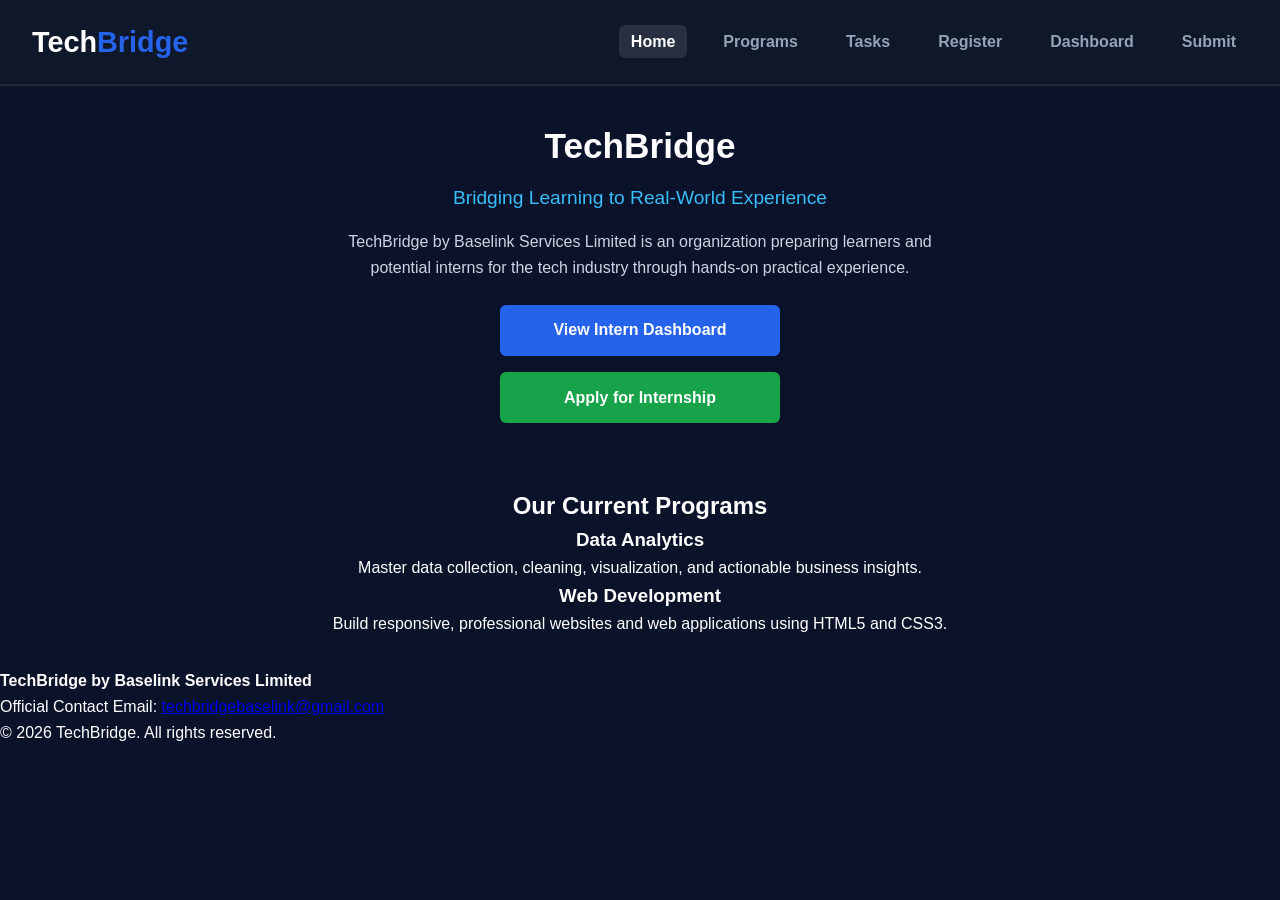
==== commit b8cd9385: "Fixed intern name to Samuel Olaoluwa and updated navigation menu for Task 6 dashboard" ====
--- a/index.html
+++ b/index.html
@@ -1,60 +1,51 @@
-<!DOCTYPE html> <html lang="en"> <head> <meta 
-    charset="UTF-8"> <meta name="viewport" 
-    content="width=device-width, 
-    initial-scale=1.0"> <title>TechBridge - 
-    Bridging Learning to Real-World 
-    Experience</title> <link rel="stylesheet" 
-    href="style.css">
-</head> <body> <header class="navbar"> <a 
-        href="index.html" 
-        class="logo">Tech<span>Bridge</span></a> 
+<!DOCTYPE html>
+<html lang="en">
+<head>
+    <meta charset="UTF-8">
+    <meta name="viewport" content="width=device-width, initial-scale=1.0">
+    <title>TechBridge - Bridging Learning to Real-World Experience</title>
+    <link rel="stylesheet" href="style.css">
+</head>
+<body>
+    <header class="navbar">
+        <a href="index.html" class="logo">Tech<span>Bridge</span></a>
         <nav>
-            <ul class="nav-links"> <li><a 
-                href="index.html" 
-                class="active">Home</a></li> <li><a 
-                href="programs.html">Programs</a></li> 
-                <li><a 
-                href="tasks.html">Tasks</a></li> 
-                <li><a 
-                href="register.html">Register</a></li>
-            </ul> </nav> </header> <section 
-    class="hero" id="about">
-        <h1>TechBridge</h1> <p 
-        class="hero-tagline">Bridging Learning to 
-        Real-World Experience</p> <p 
-        class="intro-desc">TechBridge by Baselink 
-        Services Limited is an organization 
-        preparing learners and potential interns 
-        for the tech industry through hands-on 
-        practical experience.</p> <div 
-        class="hero-btns">
-            <a href="register.html" 
-            class="btn-primary">Apply for 
-            Internship</a> <a 
-            href="https://chat.whatsapp.com/your-community-link" 
-            target="_blank" 
-            class="btn-community">Join WhatsApp 
-            Community</a>
-        </div> </section> <section class="programs" 
-    id="programs">
-        <h2>Our Current Programs</h2> <div 
-        class="program-grid">
-            <div class="card"> <h3>Data 
-                Analytics</h3> <p>Master data 
-                collection, cleaning, 
-                visualization, and actionable 
-                business insights.</p>
-            </div> <div class="card"> <h3>Web 
-                Development</h3> <p>Build 
-                responsive, professional websites 
-                and web applications using HTML5 
-                and CSS3.</p>
-            </div> </div> </section> <footer 
-    id="contact">
-        <p><strong>TechBridge by Baselink Services 
-        Limited</strong></p> <p>Official Contact 
-        Email: <a 
-        href="mailto:techbridgebaselink@gmail.com">techbridgebaselink@gmail.com</a></p> 
-        <p class="footer-copy">&copy; 2026 
-        TechBridge. All rights reserved.</p>
-    </footer> </body> </html>
+            <ul class="nav-links">
+                <li><a href="index.html" class="active">Home</a></li>
+                <li><a href="programs.html">Programs</a></li>
+                <li><a href="tasks.html">Tasks</a></li>
+                <li><a href="register.html">Register</a></li>
+                <li><a href="dashboard.html">Dashboard</a></li>
+                <li><a href="submit.html">Submit</a></li>
+            </ul>
+        </nav>
+    </header>
+    <section class="hero" id="about">
+        <h1>TechBridge</h1>
+        <p class="hero-tagline">Bridging Learning to Real-World Experience</p>
+        <p class="intro-desc">TechBridge by Baselink Services Limited is an organization preparing learners and potential interns for the tech industry through hands-on practical experience.</p>
+        <div class="hero-btns">
+            <a href="dashboard.html" class="btn-primary">View Intern Dashboard</a>
+            <a href="register.html" class="btn-community">Apply for Internship</a>
+        </div>
+    </section>
+    <section class="programs" id="programs">
+        <h2>Our Current Programs</h2>
+        <div class="program-grid">
+            <div class="card">
+                <h3>Data Analytics</h3>
+                <p>Master data collection, cleaning, visualization, and actionable business insights.</p>
+            </div>
+            <div class="card">
+                <h3>Web Development</h3>
+                <p>Build responsive, professional websites and web applications using HTML5 and CSS3.</p>
+            </div>
+        </div>
+    </section>
+          <footer id="contact">
+        <p><strong>TechBridge by Baselink Services Limited</strong></p>
+        <p>Official Contact Email: <a href="mailto:techbridgebaselink@gmail.com">techbridgebaselink@gmail.com</a></p>
+        <p class="footer-copy">&copy; 2026 TechBridge. All rights reserved.</p>
+    </footer>
+</body>
+</html>
--- a/style.css
+++ b/style.css
@@ -156,3 +156,113 @@
     1rem;
 }
 .su
+
+/* Task 6 Dashboard Styles */
+.welcome-banner {
+    background-color: #1e293b;
+    border: 1px solid #334155;
+    padding: 1.5rem;
+    border-radius: 10px;
+    display: flex;
+    justify-content: space-between;
+    align-items: center;
+    flex-wrap: wrap;
+    gap: 1rem;
+    margin-bottom: 2rem;
+}
+
+.track-badge { color: #38bdf8; margin-top: 0.3rem; }
+.status-pill {
+    background-color: #16a34a;
+    color: #ffffff;
+    padding: 0.4rem 0.8rem;
+    border-radius: 20px;
+    font-size: 0.85rem;
+    font-weight: 700;
+}
+
+.overview-grid {
+    display: grid;
+    grid-template-columns: repeat(auto-fit, minmax(200px, 1fr));
+    gap: 1rem;
+    margin-bottom: 2rem;
+}
+
+.stat-card {
+    background-color: #1e293b;
+    border: 1px solid #334155;
+    padding: 1.2rem;
+    border-radius: 8px;
+    text-align: center;
+}
+
+.stat-card h3 { font-size: 0.9rem; color: #94a3b8; margin-bottom: 0.5rem; }
+.stat-card p { font-size: 1.8rem; font-weight: 800; color: #38bdf8; }
+
+.dashboard-section { margin-bottom: 3rem; }
+.section-header {
+    display: flex;
+    justify-content: space-between;
+    align-items: center;
+    flex-wrap: wrap;
+    gap: 1rem;
+    margin-bottom: 1.5rem;
+}
+
+.dash-filter {
+    background-color: #1e293b;
+    color: #94a3b8;
+    border: 1px solid #334155;
+    padding: 0.35rem 0.8rem;
+    border-radius: 20px;
+    font-size: 0.8rem;
+    font-weight: 600;
+    cursor: pointer;
+}
+
+.dash-filter.active, .dash-filter:hover {
+    background-color: #2563eb;
+    color: #ffffff;
+    border-color: #2563eb;
+}
+
+.challenge-hub-card {
+    background-color: #0f1f18;
+    border: 1px solid #16a34a;
+    padding: 1.5rem;
+    border-radius: 10px;
+    text-align: center;
+    margin-bottom: 2.5rem;
+}
+
+.tech-tabs {
+    display: flex;
+    flex-wrap: wrap;
+    gap: 0.5rem;
+    margin: 1rem 0;
+}
+
+.tech-tab {
+    background-color: #1e293b;
+    color: #94a3b8;
+    border: 1px solid #334155;
+    padding: 0.5rem 1rem;
+    border-radius: 6px;
+    font-weight: 600;
+    cursor: pointer;
+}
+
+.tech-tab.active {
+    background-color: #2563eb;
+    color: #ffffff;
+    border-color: #2563eb;
+}
+
+.tech-panel {
+    background-color: #1e293b;
+    border: 1px solid #334155;
+    padding: 1.5rem;
+    border-radius: 8px;
+}
+
+.tech-panel h3 { color: #38bdf8; margin-bottom: 0.5rem; }
